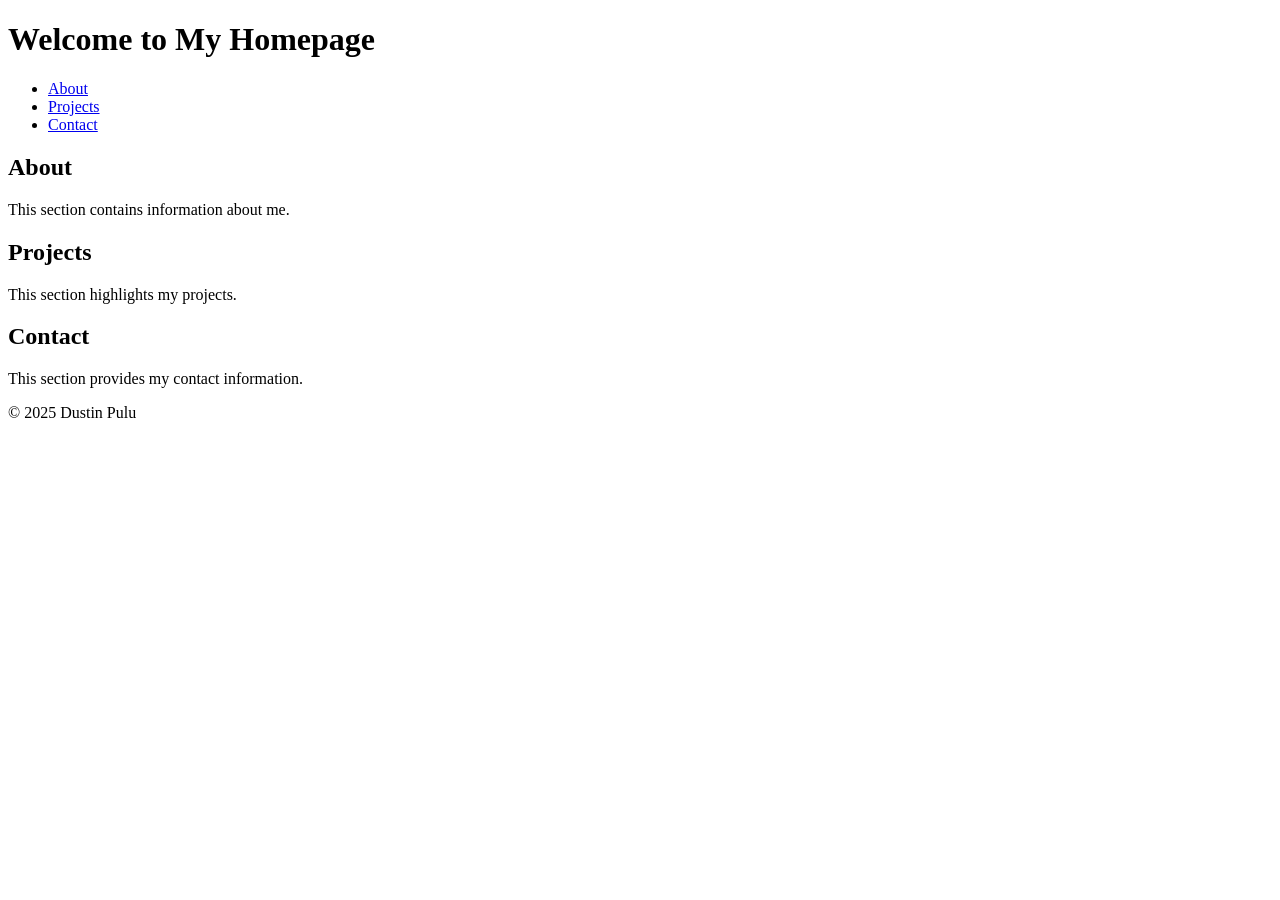
==== index.html @ 4aa73d54 "Add index.html homepage" ====
<!doctype html>
<html lang="en">
<head>
  <meta charset="utf-8">
  <meta name="description" content="Personal homepage for Web Interface Design course.">
  <meta name="keywords" content="HTML, GitHub Pages, ECPI, Web Design">
  <meta name="author" content="Dustin Pulu">
  <meta name="viewport" content="width=device-width, initial-scale=1.0">
  <title>Home</title>
</head>

<body>

  <header>
    <h1>Welcome to My Homepage</h1>

    <!-- Navigation menu -->
    <nav>
      <ul>
        <li><a href="#about">About</a></li>
        <li><a href="#projects">Projects</a></li>
        <li><a href="#contact">Contact</a></li>
      </ul>
    </nav>
  </header>

  <main>

    <section id="about">
      <header>
        <h2>About</h2>
      </header>
      <p>This section contains information about me.</p>
    </section>

    <section id="projects">
      <header>
        <h2>Projects</h2>
      </header>
      <p>This section highlights my projects.</p>
    </section>

    <section id="contact">
      <header>
        <h2>Contact</h2>
      </header>
      <p>This section provides my contact information.</p>
    </section>

  </main>

  <footer>
    <p>&copy; 2025 Dustin Pulu</p>
  </footer>

</body>
</html>
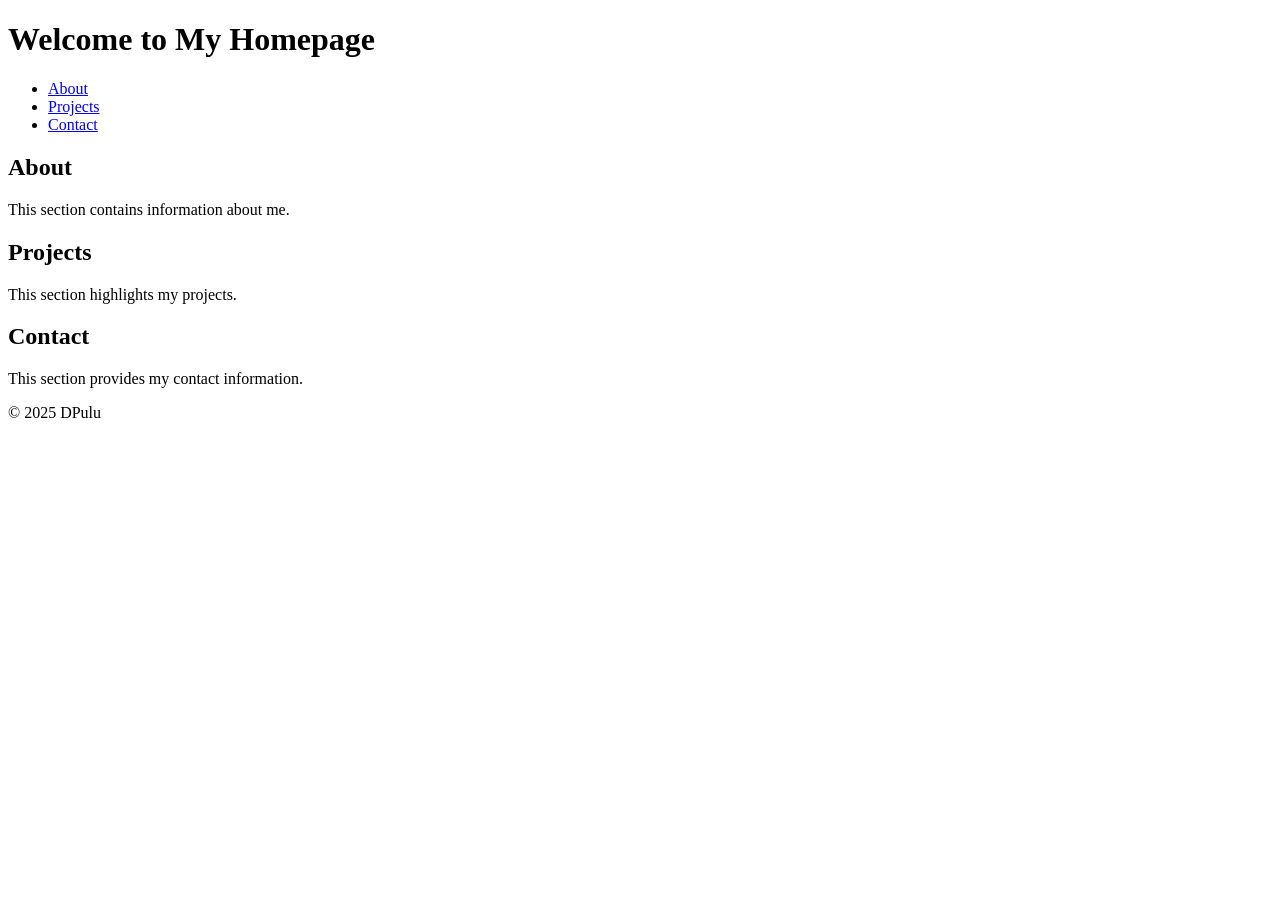
==== commit a4529b17: "Update index.html" ====
--- a/index.html
+++ b/index.html
@@ -50,7 +50,7 @@
   </main>
 
   <footer>
-    <p>&copy; 2025 Dustin Pulu</p>
+    <p>&copy; 2025 DPulu</p>
   </footer>
 
 </body>
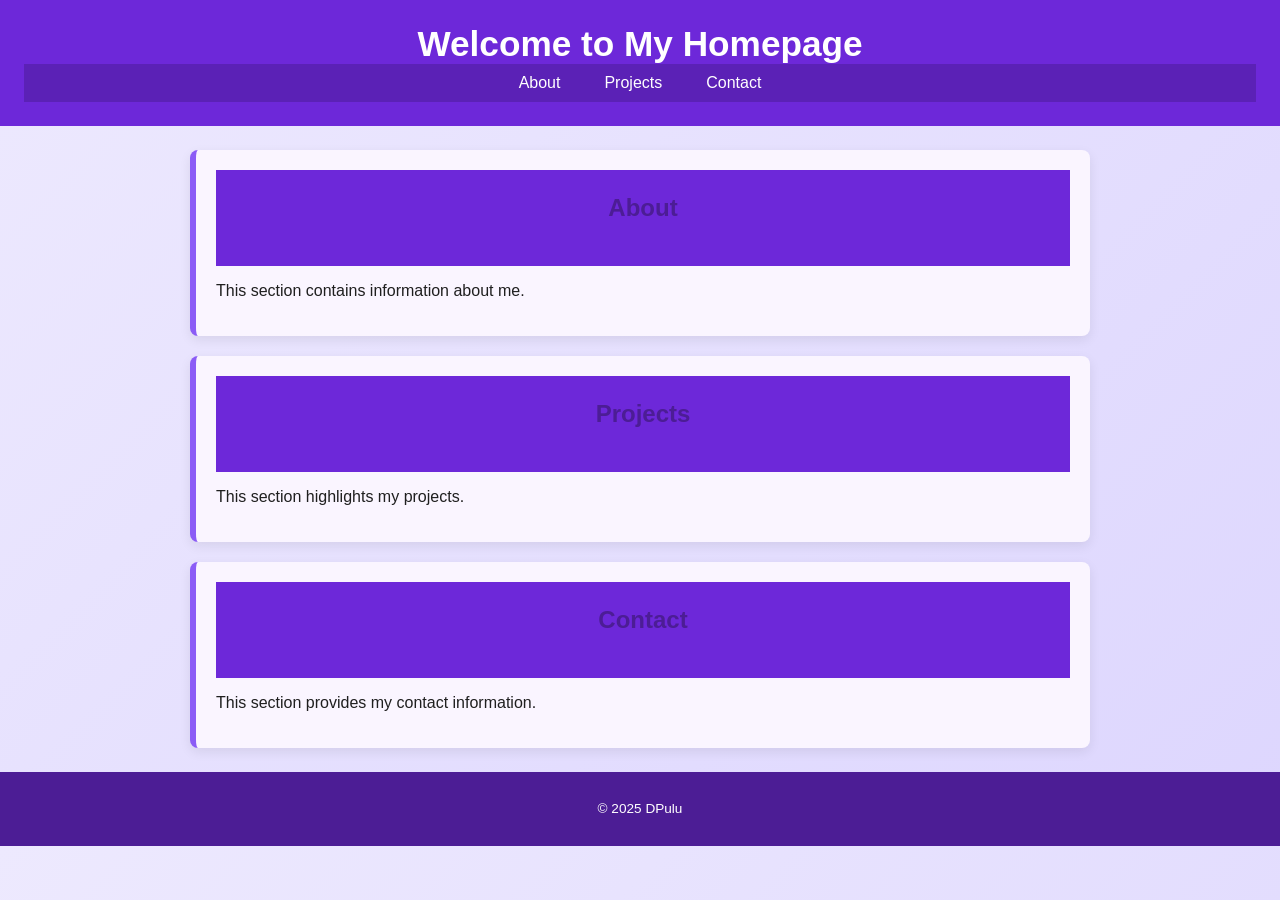
==== commit 8839a9e4: "index.html" ====
--- a/index.html
+++ b/index.html
@@ -7,6 +7,9 @@
   <meta name="author" content="Dustin Pulu">
   <meta name="viewport" content="width=device-width, initial-scale=1.0">
   <title>Home</title>
+
+  <link rel="stylesheet" href="styles.css">
+
 </head>
 
 <body>
--- a/styles.css
+++ b/styles.css
@@ -0,0 +1,92 @@
+/* =========================
+   Global Background & Font
+   ========================= */
+
+body {
+  margin: 0;
+  font-family: Arial, Helvetica, sans-serif; /* web-safe font */
+  background: linear-gradient(135deg, #ede9fe, #ddd6fe);
+  color: #1f1f1f;
+}
+
+/* =========================
+   Header
+   ========================= */
+
+header {
+  text-align: center;
+  padding: 24px;
+  background-color: #6d28d9;   /* deep but soft purple */
+  color: #ffffff;
+}
+
+header h1 {
+  margin: 0;
+  font-size: 2.2rem;
+  font-weight: 700;
+}
+
+/* =========================
+   Navigation Menu
+   ========================= */
+
+nav ul {
+  list-style: none;            /* remove bullets */
+  margin: 0;
+  padding: 0;
+  display: flex;               /* horizontal layout */
+  justify-content: center;
+  gap: 12px;
+  background-color: #5b21b6;
+}
+
+nav a {
+  display: block;
+  padding: 10px 16px;
+  text-decoration: none;
+  color: #ffffff;
+  border-radius: 6px;
+  transition: background-color 0.2s ease, color 0.2s ease;
+}
+
+nav a:hover {
+  background-color: #ede9fe;
+  color: #4c1d95;
+}
+
+/* =========================
+   Main Content Sections
+   ========================= */
+
+main {
+  max-width: 900px;
+  margin: 24px auto;
+  padding: 0 16px;
+}
+
+section {
+  margin: 20px 0;
+  padding: 20px;
+  background-color: #faf5ff;
+  border-left: 6px solid #8b5cf6;
+  border-radius: 8px;
+  box-shadow: 0 4px 12px rgba(0, 0, 0, 0.08);
+}
+
+section h2 {
+  margin-top: 0;
+  color: #4c1d95;
+}
+
+/* =========================
+   Footer
+   ========================= */
+
+footer {
+  text-align: center;
+  font-size: 0.85rem;          /* smaller font */
+  padding: 16px;
+  background-color: #4c1d95;
+  color: #ffffff;
+}
+
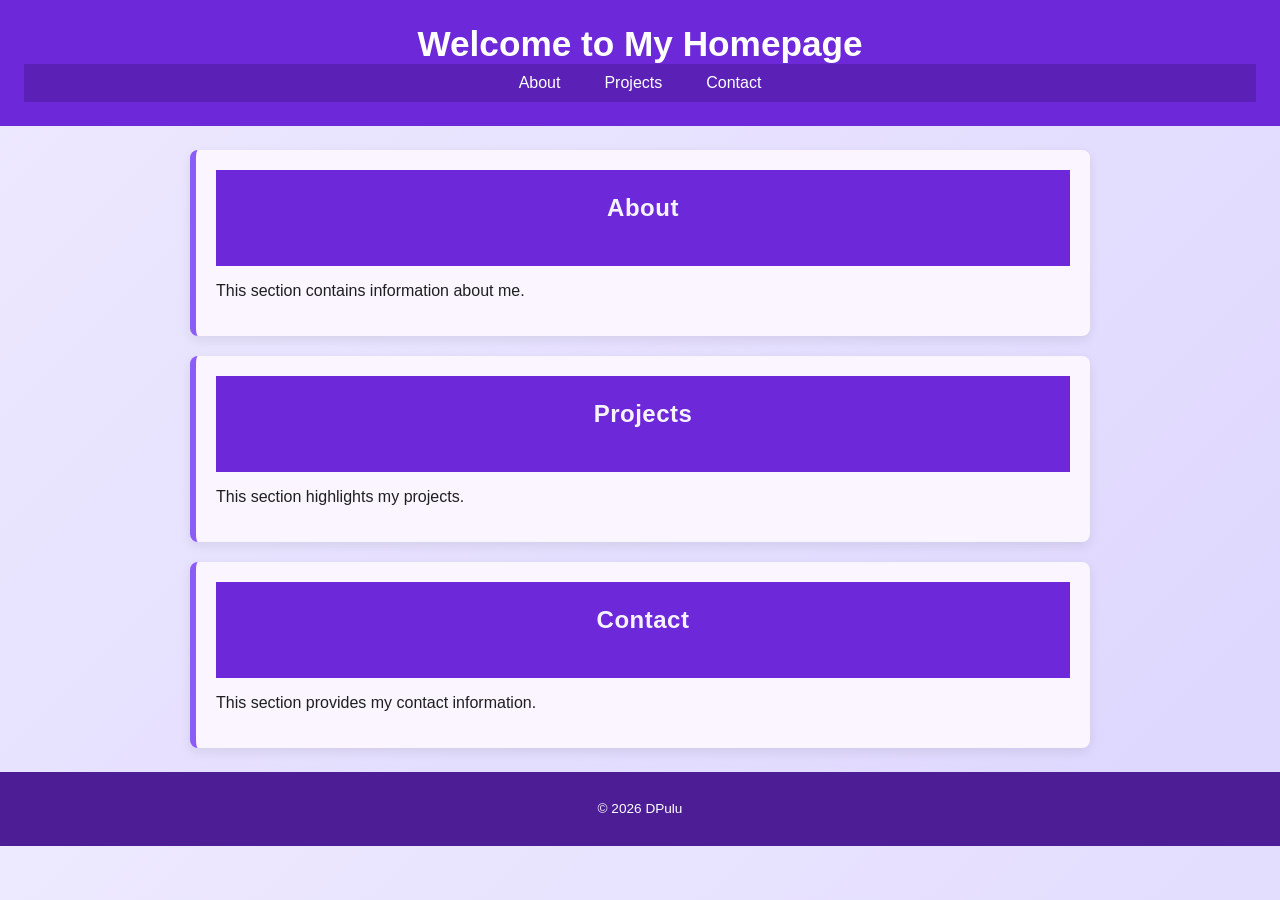
==== commit 3e605045: "index.html" ====
--- a/index.html
+++ b/index.html
@@ -53,7 +53,7 @@
   </main>
 
   <footer>
-    <p>&copy; 2025 DPulu</p>
+    <p>&copy; 2026 DPulu</p>
   </footer>
 
 </body>
--- a/styles.css
+++ b/styles.css
@@ -73,10 +73,13 @@
   box-shadow: 0 4px 12px rgba(0, 0, 0, 0.08);
 }
 
-section h2 {
+section header h2 {
   margin-top: 0;
-  color: #4c1d95;
+  color: #f5f3ff;   /* soft white, easy on the eyes */
+  font-weight: 600;
+  letter-spacing: 0.5px;
 }
+
 
 /* =========================
    Footer
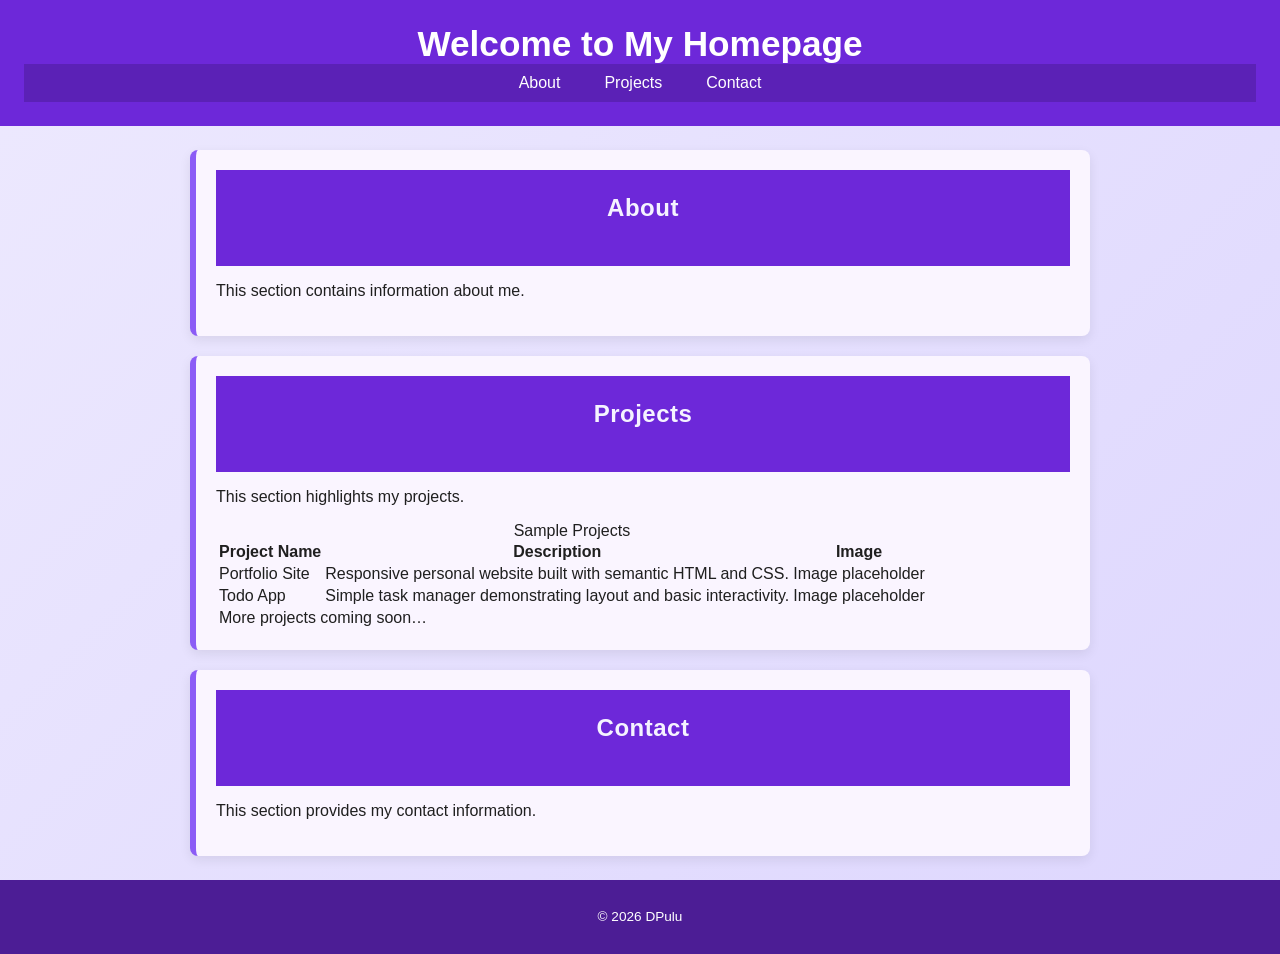
==== commit 29d2cf0c: "index.html" ====
--- a/index.html
+++ b/index.html
@@ -40,8 +40,46 @@
       <header>
         <h2>Projects</h2>
       </header>
-      <p>This section highlights my projects.</p>
-    </section>
+  <p>This section highlights my projects.</p>
+
+  <table>
+    <caption>Sample Projects</caption>
+
+    <colgroup>
+      <col class="project-col">
+      <col>
+      <col class="project-col">
+    </colgroup>
+
+    <thead>
+      <tr>
+        <th>Project Name</th>
+        <th>Description</th>
+        <th>Image</th>
+      </tr>
+    </thead>
+
+    <tbody>
+      <tr>
+        <td>Portfolio Site</td>
+        <td>Responsive personal website built with semantic HTML and CSS.</td>
+        <td>Image placeholder</td>
+      </tr>
+      <tr>
+        <td>Todo App</td>
+        <td>Simple task manager demonstrating layout and basic interactivity.</td>
+        <td>Image placeholder</td>
+      </tr>
+    </tbody>
+
+    <tfoot>
+      <tr>
+        <td colspan="3">More projects coming soon…</td>
+      </tr>
+    </tfoot>
+  </table>
+</section>
+
 
     <section id="contact">
       <header>
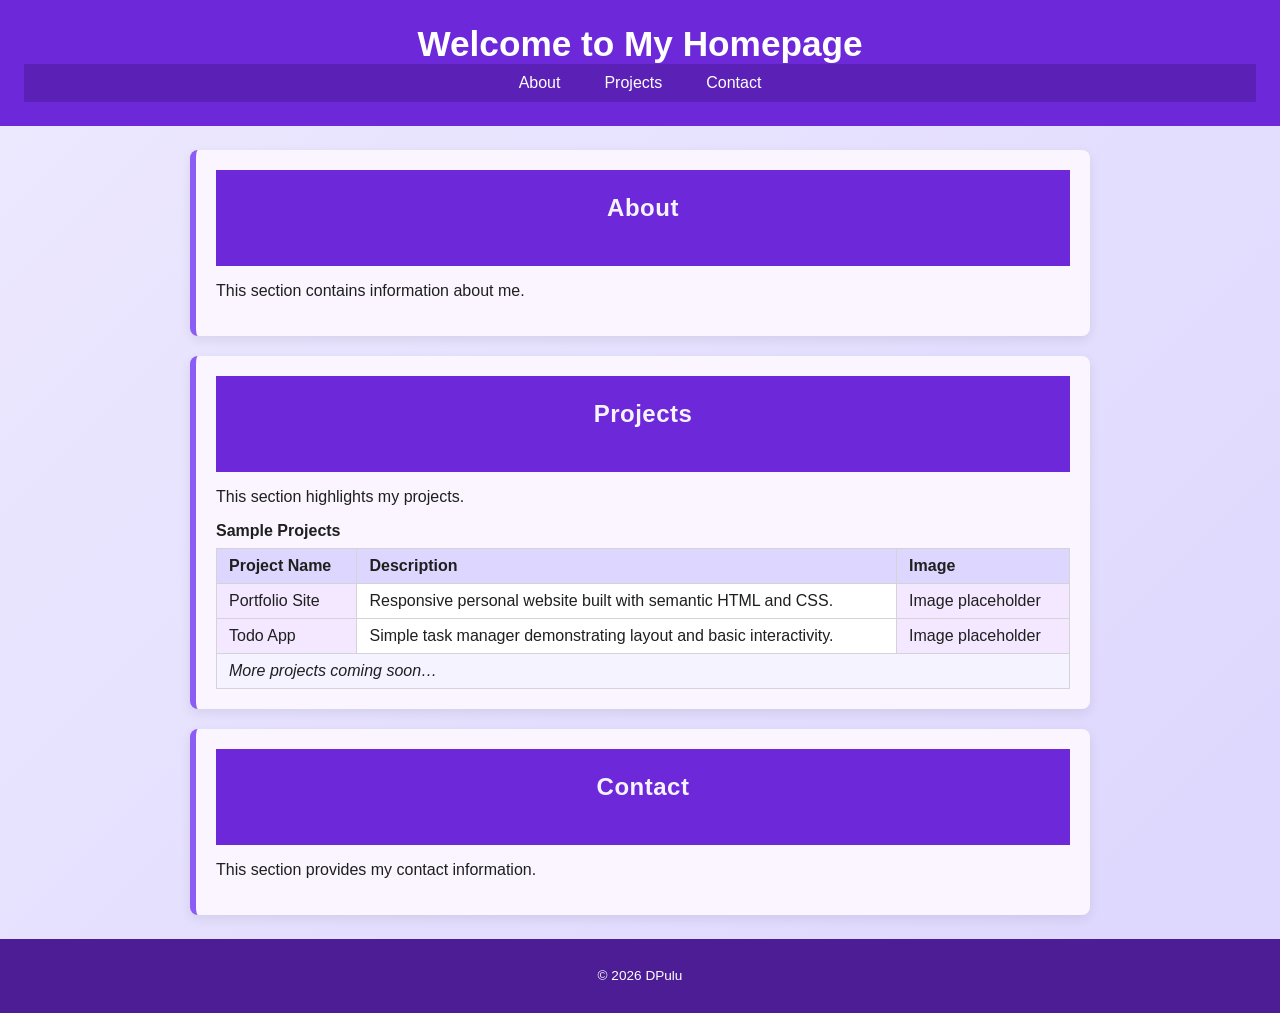
==== commit 6291553d: "index.html" ====
--- a/index.html
+++ b/index.html
@@ -10,7 +10,7 @@
 
   <link rel="stylesheet" href="styles.css">
 
-</head>
+</head> 
 
 <body>
 
--- a/styles.css
+++ b/styles.css
@@ -4,7 +4,7 @@
 
 body {
   margin: 0;
-  font-family: Arial, Helvetica, sans-serif; /* web-safe font */
+  font-family: Arial, Helvetica, sans-serif;
   background: linear-gradient(135deg, #ede9fe, #ddd6fe);
   color: #1f1f1f;
 }
@@ -16,7 +16,7 @@
 header {
   text-align: center;
   padding: 24px;
-  background-color: #6d28d9;   /* deep but soft purple */
+  background-color: #6d28d9;
   color: #ffffff;
 }
 
@@ -31,10 +31,10 @@
    ========================= */
 
 nav ul {
-  list-style: none;            /* remove bullets */
+  list-style: none;
   margin: 0;
   padding: 0;
-  display: flex;               /* horizontal layout */
+  display: flex;
   justify-content: center;
   gap: 12px;
   background-color: #5b21b6;
@@ -71,11 +71,17 @@
   border-left: 6px solid #8b5cf6;
   border-radius: 8px;
   box-shadow: 0 4px 12px rgba(0, 0, 0, 0.08);
+  transition: transform 0.2s ease;
 }
+
+section:hover {
+  transform: scale(1.02);
+}
+
 
 section header h2 {
   margin-top: 0;
-  color: #f5f3ff;   /* soft white, easy on the eyes */
+  color: #f5f3ff;
   font-weight: 600;
   letter-spacing: 0.5px;
 }
@@ -87,9 +93,46 @@
 
 footer {
   text-align: center;
-  font-size: 0.85rem;          /* smaller font */
+  font-size: 0.85rem;
   padding: 16px;
   background-color: #4c1d95;
   color: #ffffff;
 }
 
+/* =========================
+   Projects Table
+   ========================= */
+
+#projects table {
+  width: 100%;
+  border-collapse: collapse;
+  margin-top: 16px;
+  background-color: #ffffff;
+}
+
+#projects caption {
+  caption-side: top;
+  font-weight: 600;
+  margin-bottom: 8px;
+  text-align: left;
+}
+
+#projects th,
+#projects td {
+  border: 1px solid #d4d4d8;
+  padding: 8px 12px;
+  text-align: left;
+}
+
+#projects thead th {
+  background-color: #ddd6fe;
+}
+
+#projects tfoot td {
+  font-style: italic;
+  background-color: #f5f3ff;
+}
+
+#projects col.project-col {
+  background-color: #f3e8ff;
+}
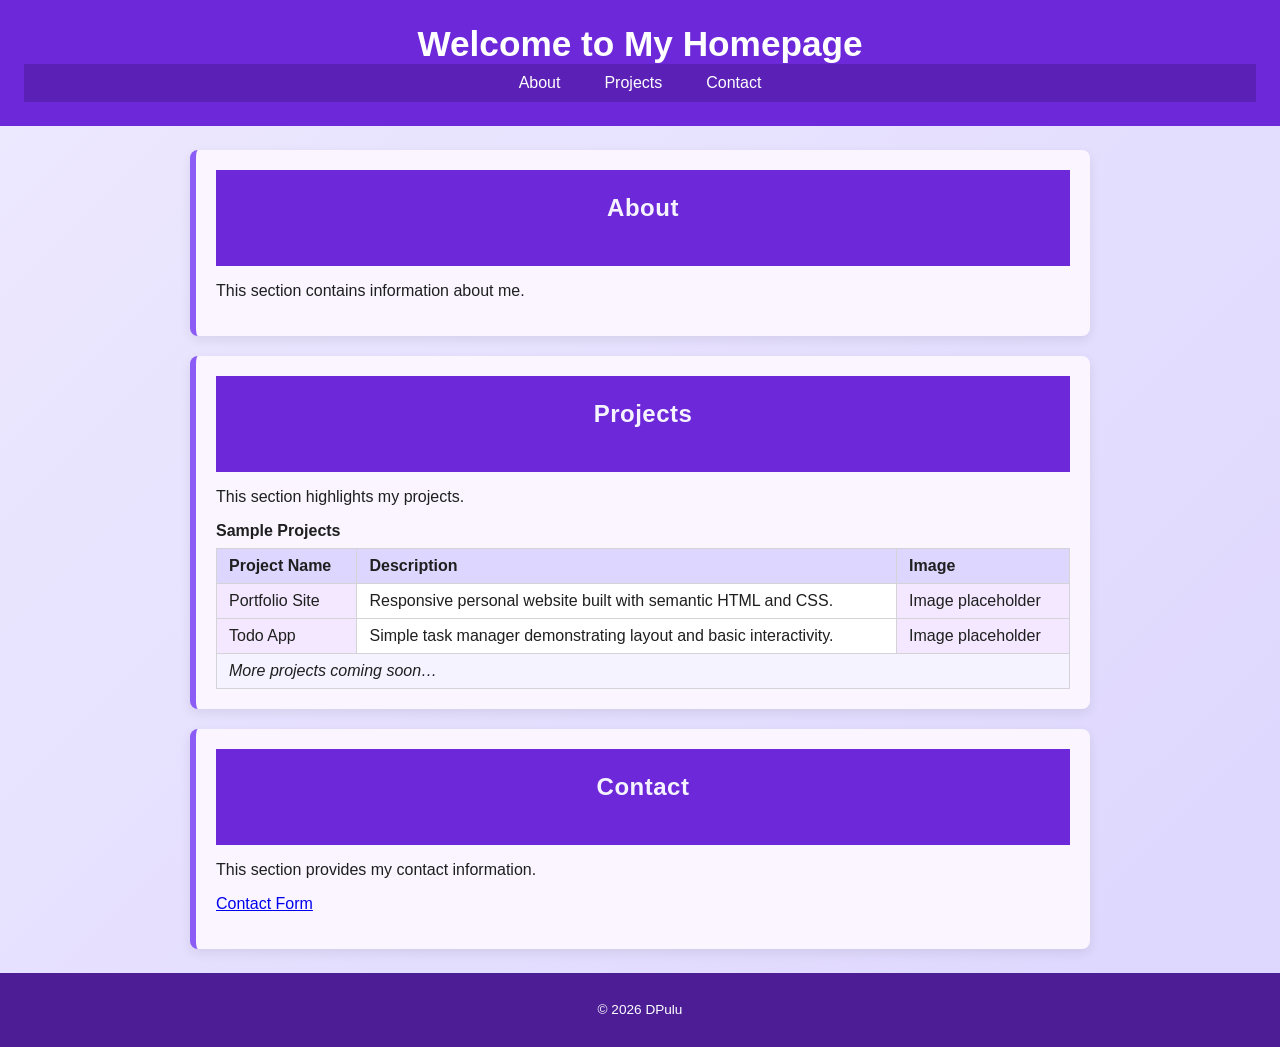
==== commit 077a5ed0: "index.html" ====
--- a/index.html
+++ b/index.html
@@ -86,6 +86,9 @@
         <h2>Contact</h2>
       </header>
       <p>This section provides my contact information.</p>
+      <p>
+        <a href="contact.html" target="_blank">Contact Form</a>
+      </p>
     </section>
 
   </main>
